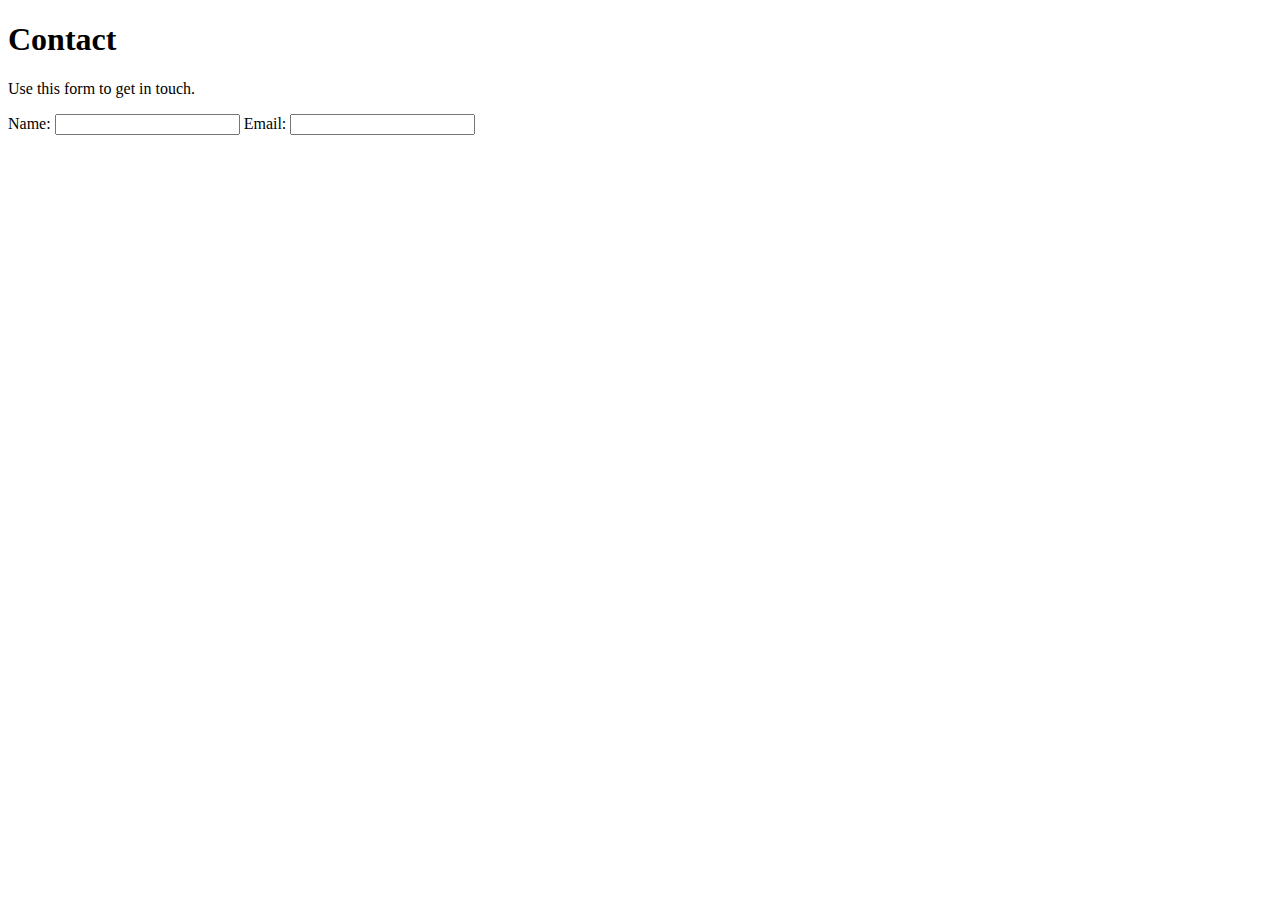
==== survey-form/index.html @ 75abb9ad "begin form assessment project with index and stylesheet." ====
<!DOCTYPE html>

<html>
    <head>
        <meta lang="en">
    </head>
    <body>
        <div>
            <h1 id="title">Contact</h1>
            <p id="description">Use this form to get in touch.</p>
        </div>
        <div>
            <form id="survey-form">
                <label> Name: 
                    <input id="name" type=text required>
                </label>
                <label> Email:
                    <input id="email" type=email required>
                </label>
            </form>
        </div>
    </body>
</html>
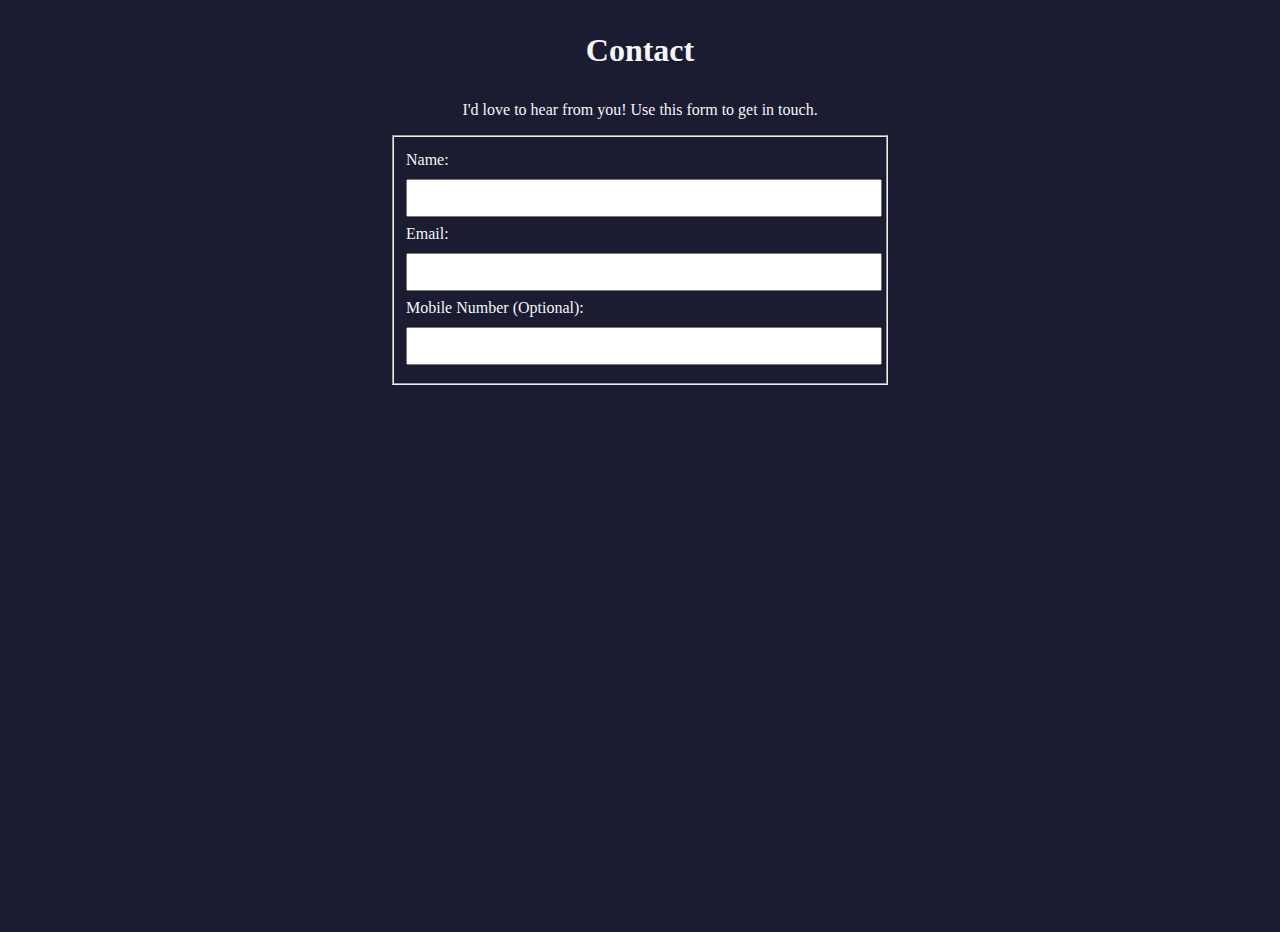
==== commit 75d724fc: "essential styling" ====
--- a/survey-form/index.html
+++ b/survey-form/index.html
@@ -3,20 +3,26 @@
 <html>
     <head>
         <meta lang="en">
+        <link rel="stylesheet" href="styles.css"/>
     </head>
     <body>
         <div>
             <h1 id="title">Contact</h1>
-            <p id="description">Use this form to get in touch.</p>
+            <p id="description">I'd love to hear from you! Use this form to get in touch.</p>
         </div>
         <div>
             <form id="survey-form">
-                <label> Name: 
-                    <input id="name" type=text required>
-                </label>
-                <label> Email:
-                    <input id="email" type=email required>
-                </label>
+                <fieldset>
+                    <label for="name" id="label-name"> Name: 
+                        <input id="name" type=text required>
+                    </label>
+                    <label for="email" id="label-email"> Email:
+                        <input id="email" type=email required>
+                    </label>
+                    <label for="number" id="label-number"> Mobile Number (Optional):
+                        <input id="number" type=number required>
+                    </label>
+                </fieldset>
             </form>
         </div>
     </body>
--- a/survey-form/styles.css
+++ b/survey-form/styles.css
@@ -0,0 +1,32 @@
+body {
+    width: 100%;
+    height: 100vh;
+    margin: 0;
+    background-color: #1b1b32;
+    color: #f5f6f7;
+    font-family: Tahoma;
+    font-size: 16px;
+}
+
+h1, p {
+    margin: 1em auto;
+    text-align: center;
+}
+
+form {
+    width: 60wv;
+    min-width: 300px;
+    max-width: 500px;
+    margin: 0 auto;
+}
+
+label {
+    display: block;
+    margin: 0.5rem 0;
+}
+
+input, textarea, select {
+    margin: 10px 0 0 0;
+    width: 100%;
+    min-height: 2rem;
+}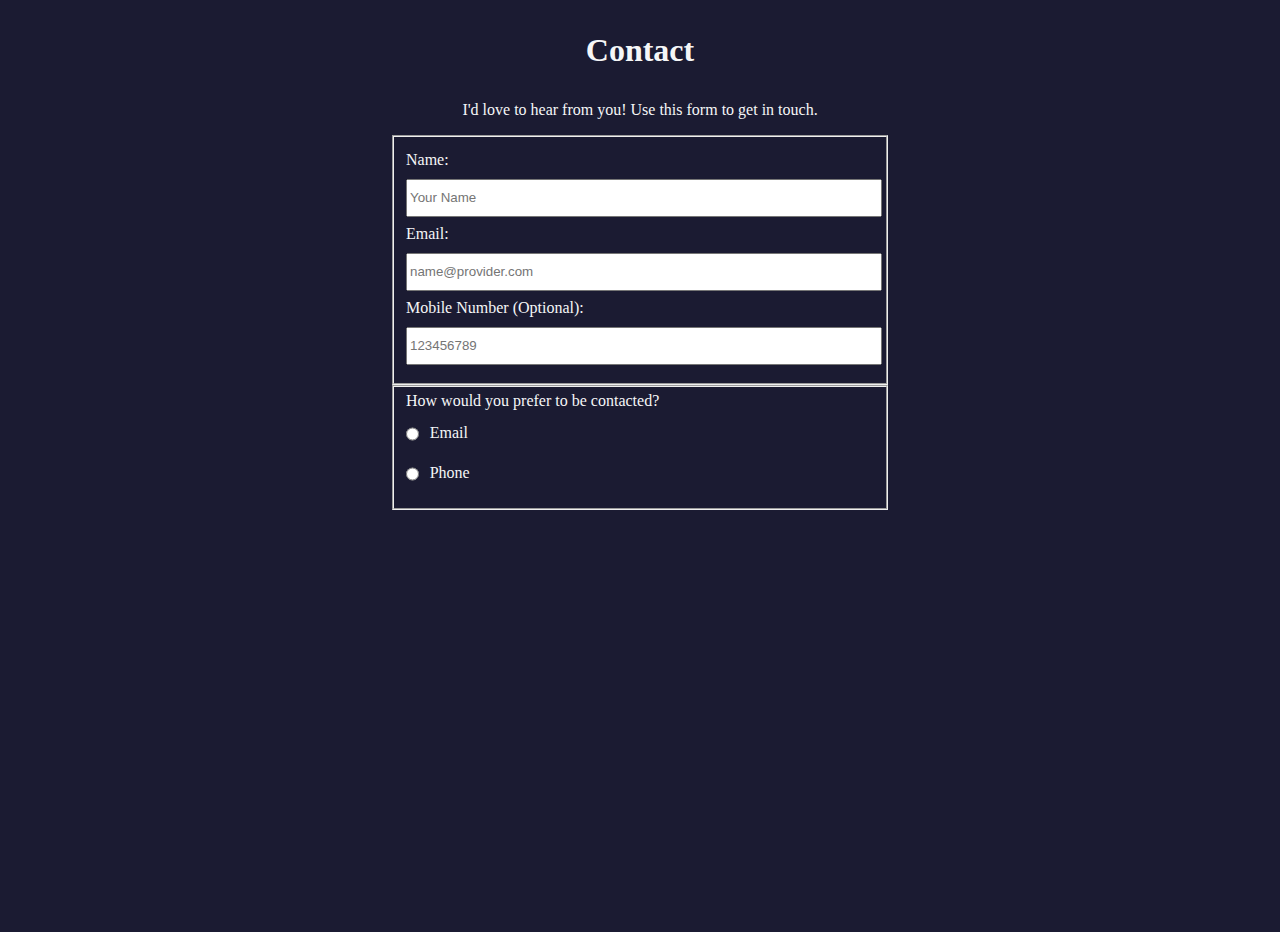
==== commit 9572ce86: "add radio options" ====
--- a/survey-form/index.html
+++ b/survey-form/index.html
@@ -14,13 +14,22 @@
             <form id="survey-form">
                 <fieldset>
                     <label for="name" id="label-name"> Name: 
-                        <input id="name" type=text required>
+                        <input id="name" type=text placeholder="Your Name" required>
                     </label>
                     <label for="email" id="label-email"> Email:
-                        <input id="email" type=email required>
+                        <input id="email" type=email placeholder="name@provider.com"required>
                     </label>
                     <label for="number" id="label-number"> Mobile Number (Optional):
-                        <input id="number" type=number required>
+                        <input id="number" type=number placeholder="123456789" required>
+                    </label>
+                </fieldset>
+                <fieldset>
+                    How would you prefer to be contacted?
+                    <label> 
+                        <input type="radio" name="contact-preference" class="inline"/> Email
+                    </label>
+                    <label> 
+                        <input type="radio" name="contact-preference" class="inline"/> Phone
                     </label>
                 </fieldset>
             </form>
--- a/survey-form/styles.css
+++ b/survey-form/styles.css
@@ -29,4 +29,10 @@
     margin: 10px 0 0 0;
     width: 100%;
     min-height: 2rem;
+}
+
+.inline {
+    width: unset;
+    margin: 0 0.5em 0 0;
+    vertical-align: middle;
 }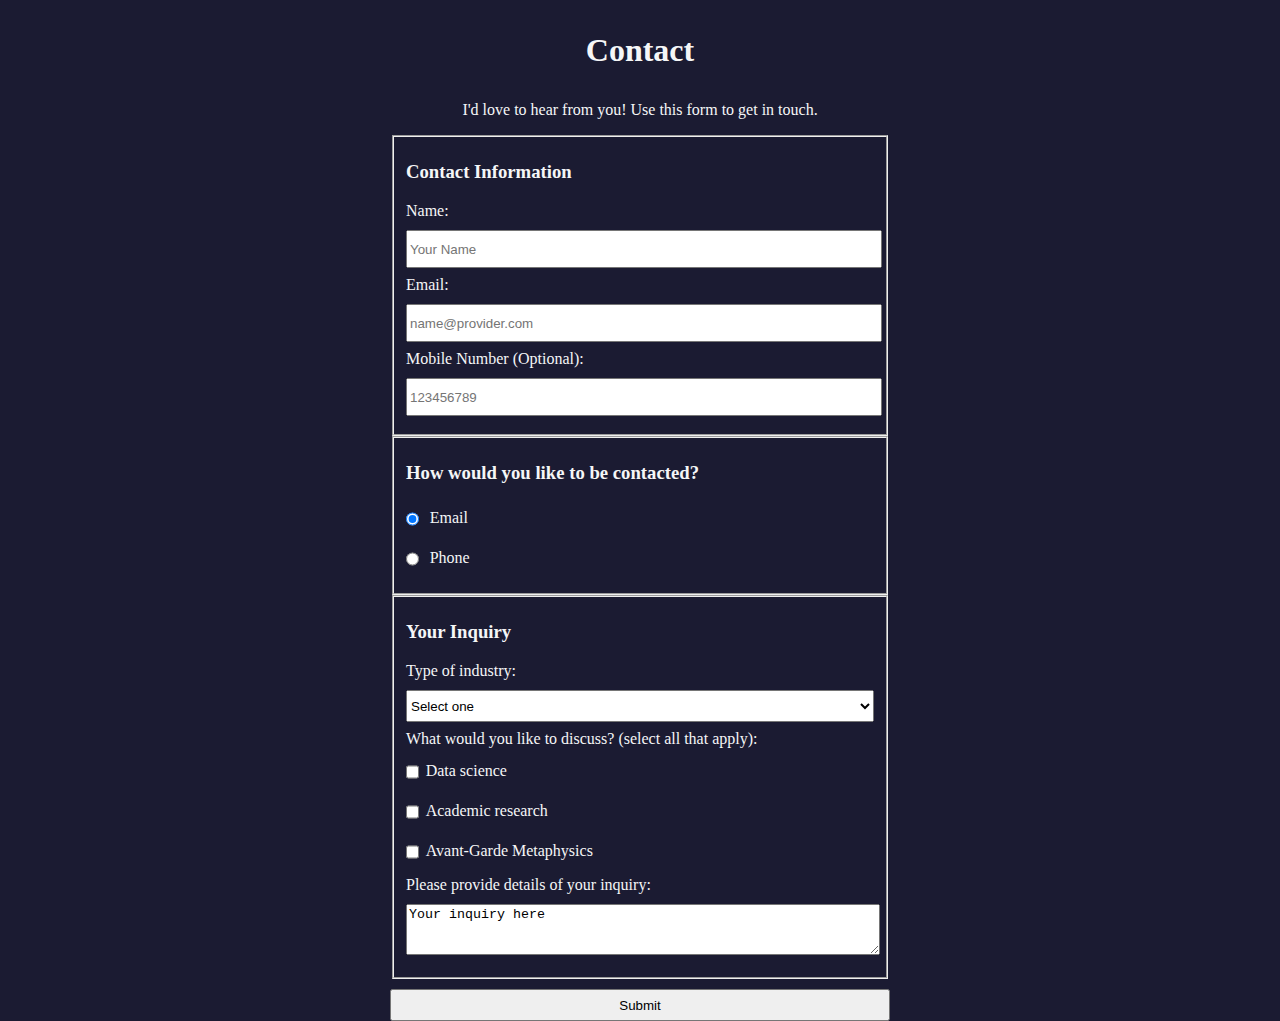
==== commit c60f0b89: "add checkboxes, submit button and text field" ====
--- a/survey-form/index.html
+++ b/survey-form/index.html
@@ -13,6 +13,7 @@
         <div>
             <form id="survey-form">
                 <fieldset>
+                    <h3>Contact Information</h3>
                     <label for="name" id="label-name"> Name: 
                         <input id="name" type=text placeholder="Your Name" required>
                     </label>
@@ -24,14 +25,41 @@
                     </label>
                 </fieldset>
                 <fieldset>
-                    How would you prefer to be contacted?
+                    <h3>How would you like to be contacted?</h3>
                     <label> 
-                        <input type="radio" name="contact-preference" class="inline"/> Email
+                        <input type="radio" name="contact-preference" id="contact-preference" class="inline" checked/> Email
                     </label>
                     <label> 
-                        <input type="radio" name="contact-preference" class="inline"/> Phone
+                        <input type="radio" name="contact-preference" id="contact-preference" class="inline"/> Phone
                     </label>
                 </fieldset>
+                <fieldset>
+                    <h3>
+                        Your Inquiry
+                    </h3>
+                    <label for="industry-type">Type of industry:
+                        <select id="industry-type" name="industry-type">
+                            <option value="">Select one</option>
+                            <option value="1">Academia</option>
+                            <option value="2">Industry</option>
+                            <option value="3">Individual</option>
+                        </select>
+                    </label>
+                    <label>What would you like to discuss? (select all that apply):</label>
+                    <label for="data-science">
+                        <input type="checkbox" id="data-science" class="inline"/>Data science
+                    </label>
+                    <label for="academic-research">
+                        <input type="checkbox" id="academic-reseaech" class="inline"/>Academic research
+                    </label>
+                    <label for="ag-metaphysics">
+                        <input type="checkbox" id="ag-metaphysics" class="inline"/>Avant-Garde Metaphysics
+                    </label>
+                    <label for="inquiry">Please provide details of your inquiry:
+                        <textarea name="inquiry" id="inquiry" rows="3">Your inquiry here</textarea>
+                    </label>
+                </fieldset>
+                <input type="submit" name="Submit"/>
             </form>
         </div>
     </body>
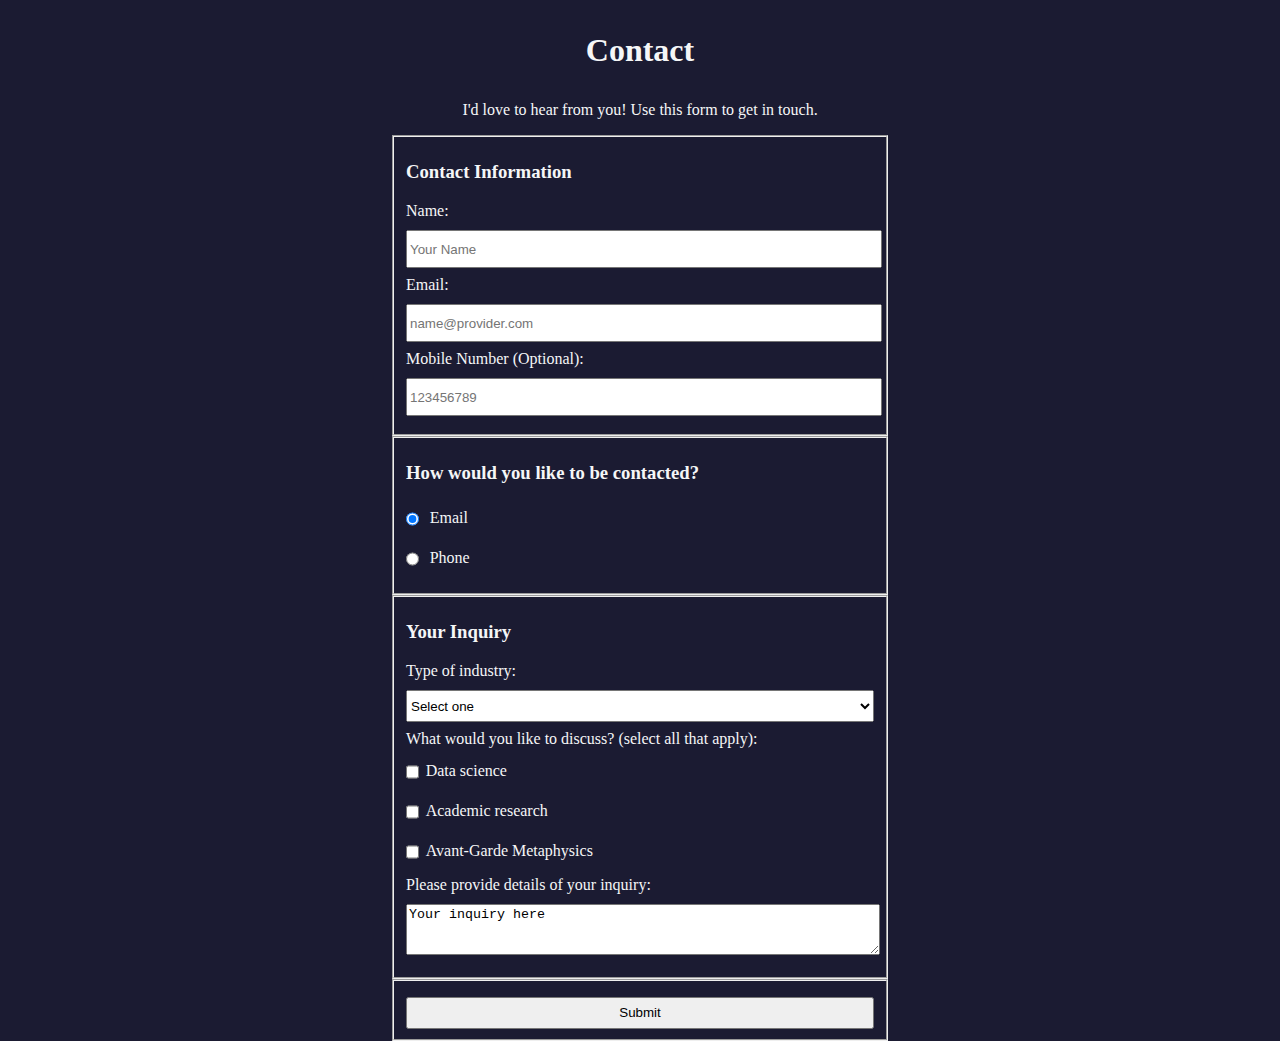
==== commit 4a2fba03: "cert project passes tests" ====
--- a/survey-form/index.html
+++ b/survey-form/index.html
@@ -14,32 +14,32 @@
             <form id="survey-form">
                 <fieldset>
                     <h3>Contact Information</h3>
-                    <label for="name" id="label-name"> Name: 
+                    <label for="name" id="name-label"> Name: 
                         <input id="name" type=text placeholder="Your Name" required>
                     </label>
-                    <label for="email" id="label-email"> Email:
+                    <label for="email" id="email-label"> Email:
                         <input id="email" type=email placeholder="name@provider.com"required>
                     </label>
-                    <label for="number" id="label-number"> Mobile Number (Optional):
-                        <input id="number" type=number placeholder="123456789" required>
+                    <label for="number" id="number-label"> Mobile Number (Optional):
+                        <input id="number" type=number placeholder="123456789" type="number" min="1" max="9999999999" required>
                     </label>
                 </fieldset>
                 <fieldset>
                     <h3>How would you like to be contacted?</h3>
                     <label> 
-                        <input type="radio" name="contact-preference" id="contact-preference" class="inline" checked/> Email
+                        <input type="radio" value="1" name="contact-preference" id="contact-preference" class="inline" checked/> Email
                     </label>
                     <label> 
-                        <input type="radio" name="contact-preference" id="contact-preference" class="inline"/> Phone
+                        <input type="radio" value="2" name="contact-preference" id="contact-preference" class="inline"/> Phone
                     </label>
                 </fieldset>
                 <fieldset>
                     <h3>
                         Your Inquiry
                     </h3>
-                    <label for="industry-type">Type of industry:
-                        <select id="industry-type" name="industry-type">
-                            <option value="">Select one</option>
+                    <label for="industry-type" id="industry-label">Type of industry:
+                        <select id="dropdown" name="industry-type">
+                            <option value="0">Select one</option>
                             <option value="1">Academia</option>
                             <option value="2">Industry</option>
                             <option value="3">Individual</option>
@@ -47,19 +47,21 @@
                     </label>
                     <label>What would you like to discuss? (select all that apply):</label>
                     <label for="data-science">
-                        <input type="checkbox" id="data-science" class="inline"/>Data science
+                        <input type="checkbox" value="1" vid="data-science" class="inline"/>Data science
                     </label>
                     <label for="academic-research">
-                        <input type="checkbox" id="academic-reseaech" class="inline"/>Academic research
+                        <input type="checkbox" value="2" id="academic-reseaech" class="inline"/>Academic research
                     </label>
                     <label for="ag-metaphysics">
-                        <input type="checkbox" id="ag-metaphysics" class="inline"/>Avant-Garde Metaphysics
+                        <input type="checkbox" value="3" id="ag-metaphysics" class="inline"/>Avant-Garde Metaphysics
                     </label>
-                    <label for="inquiry">Please provide details of your inquiry:
+                    <label for="inquiry" id="inquiry-label">Please provide details of your inquiry:
                         <textarea name="inquiry" id="inquiry" rows="3">Your inquiry here</textarea>
                     </label>
                 </fieldset>
-                <input type="submit" name="Submit"/>
+                <fieldset>
+                    <input type=submit id="submit" name="Submit"/>
+                </fieldset>
             </form>
         </div>
     </body>
